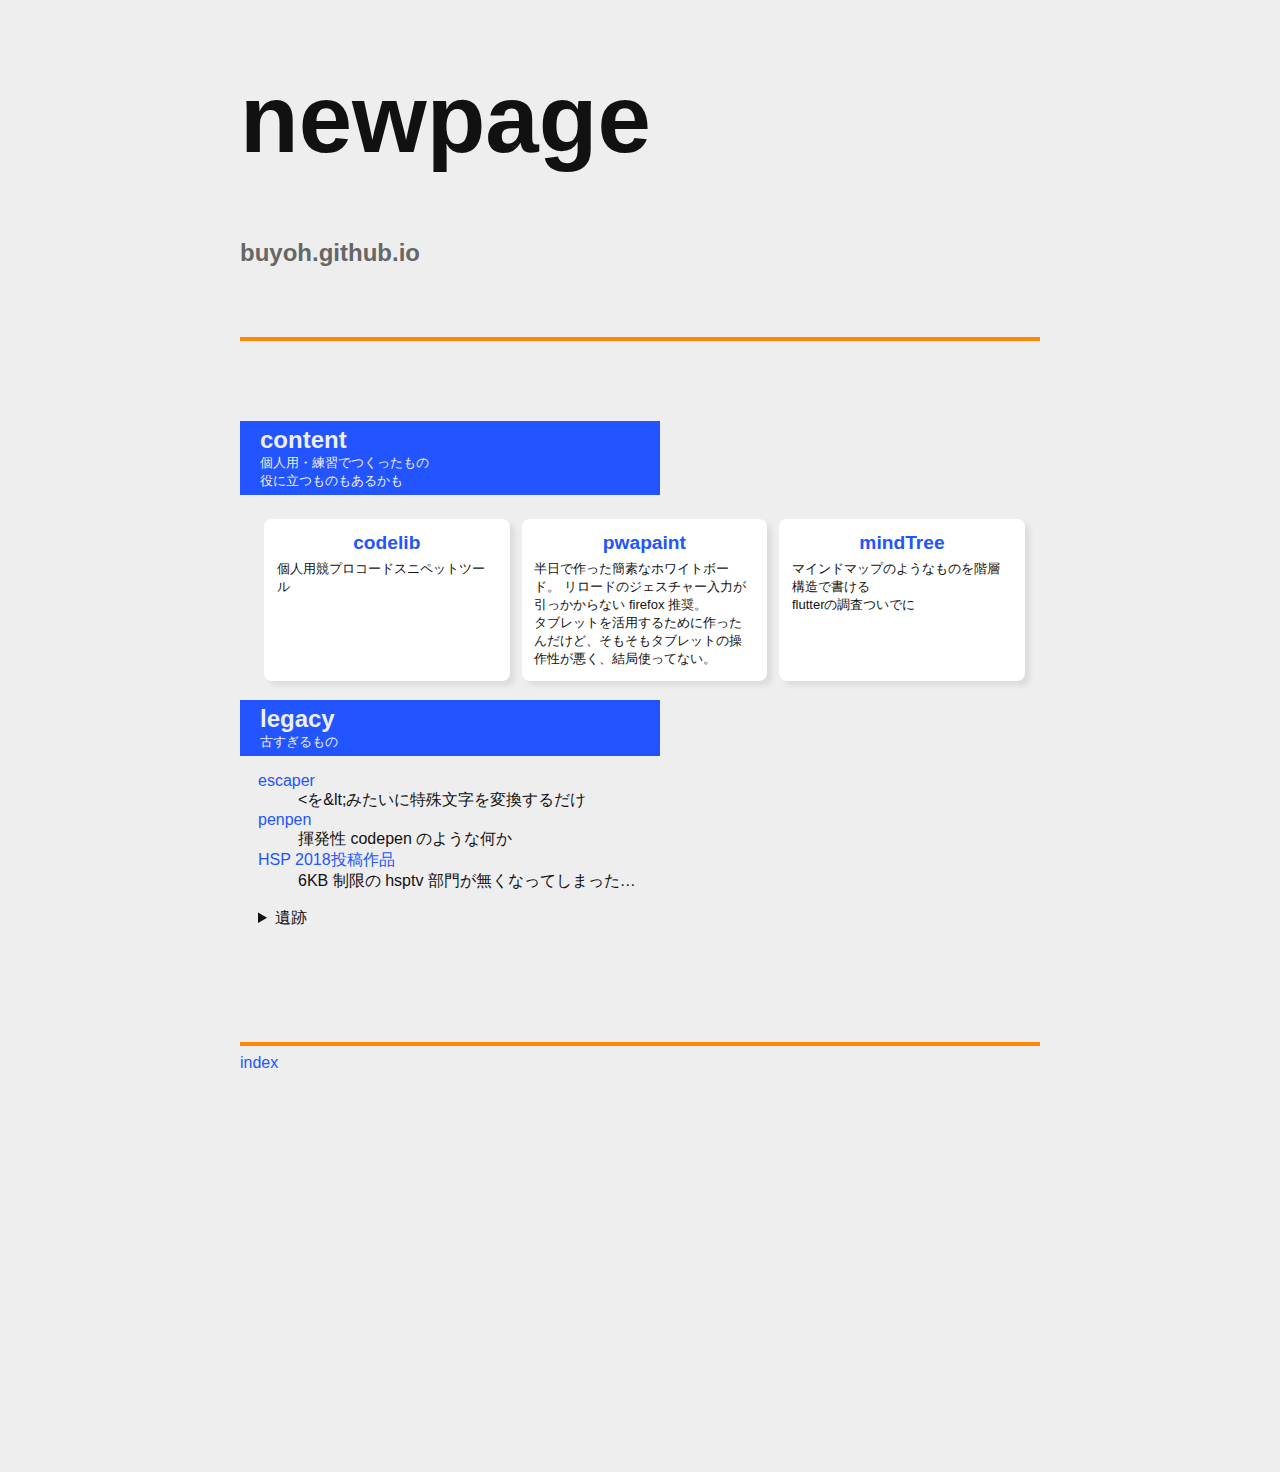
==== content.html @ f0f620ff "Simplify" ====
<!DOCTYPE html>
<html>

<head>
  <title>newpage</title>
  <meta http-equiv="Content-Type" content="text/html; charset=UTF-8" />
  <meta name="viewport" content="width=device-width,initial-scale=1" />

  <style>
    /*
#f80, #0ff, #25f
*/

    html {
      font-size: 62.5%;
    }

    body {
      /*font-family: 'Yu Gothic', 'HiraKakuPro-W3', 'Hiragino Kaku Gothic Pro', 'Meiryo', 'Osaka';*/
      font-family: "Helvetica Neue", "Segoe UI",
        "Hiragino Kaku Gothic ProN W3", "メイリオ", Meiryo, sans-serif;
      font-size: 1.6rem;
      background-color: #eee;
      color: #111;
      margin-bottom: 400px;
    }

    /* ------------------------------------------- */

    @media screen and (min-width: 640px) {
      #bodywrapper {
        max-width: 800px;
        margin-left: auto;
        margin-right: auto;
      }
    }

    @media screen and (max-width: 639px) {
      #bodywrapper {
        margin-left: auto;
        margin-right: auto;
      }
    }

    /* ------------------------------------------- */

    #header {
      border-bottom: 4px solid #f80;
      padding-bottom: 50px;
      margin-bottom: 80px;
    }

    @media screen and (min-width: 640px) {
      #header h1 {
        font-size: 9.6rem;
      }
    }

    @media screen and (max-width: 639px) {
      #header h1 {
        font-size: 4.8rem;
      }
    }

    #header h2 {
      font-size: 1.5em;
      color: #666;
    }

    /* ------------------------------------------- */

    #body {
      border-bottom: 4px solid #f80;
      padding-bottom: 100px;
    }

    #body section {
      margin-block-start: 0.83em;
      margin-block-end: 0.83em;
      margin-inline-start: 0;
      margin-inline-end: 0;
    }

    #body section>.title-summary {
      background-color: #25f;
      color: #eee;
      /* width: 50%; */
      padding-left: 20px;
      padding-top: 5px;
      padding-bottom: 5px;
      margin-bottom: 0.5em;
    }

    #body section>.title-summary>.title {
      margin: 0;
    }

    #body section>.title-summary>.summary {
      font-size: small;

      color: #eee;
      padding: 0;
      margin: 0;
    }

    #body section>h2.title {
      background-color: #25f;
      color: #eee;
      /* width: 50%; */
      padding-left: 20px;
      padding-top: 5px;
      padding-bottom: 5px;
      margin-bottom: 0.5em;
    }

    #body section>.body {
      margin-left: 18px;
    }

    @media screen and (min-width: 640px) {

      #body section>h2.title,
      #body section>.title-summary {
        width: 400px;
      }

    }

    @media screen and (max-width: 639px) {
      #body section>h2.title {
        width: auto;
      }
    }


    /* ------------------------------------------- */

    #body .linklist2 {
      display: flex;
      flex-wrap: wrap;
    }

    #body .linklist2>.item {
      flex: 0 0 220px;
      /* height: 60px; */
      /* border-color: #6666;
      border-width: 2px 0;
      border-style: solid; */
      border-radius: 8px;
      box-shadow: 5px 5px 5px #ddd;
      background-color: #fff;
      align-items: center;
      justify-content: center;
      margin: 6px;
      padding: 0.8em;
    }

    #body .linklist2>.item>.title {
      font-weight: bolder;
      font-size: 1.2em;
      text-align: center;
      margin-bottom: 0.3em;
    }

    #body .linklist2>.item>.summary {
      font-size: small;
    }

    /* ------------------------------------------- */

    #body .linklist {
      display: flex;
      flex-wrap: wrap;
    }

    #body .linklist .item {
      flex: 1 0 180px;
      height: 60px;
      border-color: #666;
      border-width: 2px;
      border-style: solid;
      border-radius: 8px;
      text-align: center;
      background-color: #fff;
      display: flex;
      align-items: center;
      justify-content: center;
      margin: 6px;
    }

    /* ------------------------------------------- */

    #footer {
      margin-top: 0.5em;
    }

    /* ------------------------------------------- */

    @media screen and (min-width: 640px) {
      .scr_small {
        display: none;
        visibility: hidden;
      }
    }

    @media screen and (max-width: 639px) {
      .scr_large {
        display: none;
        visibility: hidden;
      }
    }

    a {
      color: #25f;
      text-decoration-line: none;
    }

    a:hover {
      color: #25f;
      text-decoration-line: underline;
    }

    .imageframe {
      border-color: #eee;
      border-width: 2px;
      border-style: inset;
      border-radius: 1px;
    }

    .badge-legacy {
      color: #eee;
      background-color: #666;
      border-radius: 4px;
      margin: 0px 0.5em;
      font-size: 0.7em;
      padding: 0.1em 1em;
    }

    @keyframes fade-in {
      0% {
        opacity: 0;
      }

      100% {
        opacity: 1;
      }
    }
  </style>
</head>

<body>
  <div id="bodywrapper">
    <header id="header">
      <h1>newpage</h1>
      <h2>buyoh.github.io</h2>
    </header>

    <div id="body">

      <section>
        <div class="title-summary">
          <h2 class="title">content</h2>
          <div class="summary">個人用・練習でつくったもの<br>役に立つものもあるかも</div>
        </div>

        <div class="body">
          <h3></h3>
          <div class="linklist2">
            <div class="item">
              <div class="title">
                <a target="_blank" href="https://buyoh.github.io/codeLib2/">codelib</a>
              </div>
              <div class="summary">
                個人用競プロコードスニペットツール
              </div>
            </div>
            <div class="item">
              <div class="title">
                <a target="_blank" href="https://buyoh.github.io/pwapaint/">pwapaint</a>
              </div>
              <div class="summary">
                半日で作った簡素なホワイトボード。
                リロードのジェスチャー入力が引っかからない firefox 推奨。<br>
                タブレットを活用するために作ったんだけど、そもそもタブレットの操作性が悪く、結局使ってない。
              </div>
            </div>
            <div class="item">
              <div class="title">
                <a target="_blank" href="https://buyoh.github.io/prac_flutter/">mindTree</a>
              </div>
              <div class="summary">
                マインドマップのようなものを階層構造で書ける<br>
                flutterの調査ついでに
              </div>
            </div>
          </div>
        </div>
      </section>

      <section>
        <div class="title-summary">
          <h2 class="title">legacy</h2>
          <div class="summary">古すぎるもの</div>
        </div>
        <div class="body">
          <dl class="dl-horizontal">
            <dt><a href="webtool/escaper/escaper.html">escaper</a></dt>
            <dd>&lt;を&amp;lt;みたいに特殊文字を変換するだけ</dd>
            <dt><a href="webtool/codeeditor/codeeditor.html">penpen</a></dt>
            <dd>揮発性 codepen のような何か</dd>
            <dt><a href="f/hsp2018/index.html">HSP 2018投稿作品</a></dt>
            <dd>6KB 制限の hsptv 部門が無くなってしまった…</dd>
          </dl>
          <details>
            <summary>遺跡</summary>
            <dl class="dl-horizontal">
              <dt><a href="http://buyoh.s137.xrea.com/w/">buyoh.s137.xrea.com</a></dt>
              <dd>CGI置き場</dd>
              <dt>
                <a target="_blank" href="http://shonen9th.blog.fc2.com/">blog.fc2(凍結)</a>
              </dt>
              <dd>旧ブログ</dd>
            </dl>
          </details>
        </div>
      </section>

    </div>

    <div id="footer">
      <a href="./index.html">index</a>
    </div>
  </div>
</body>

</html>
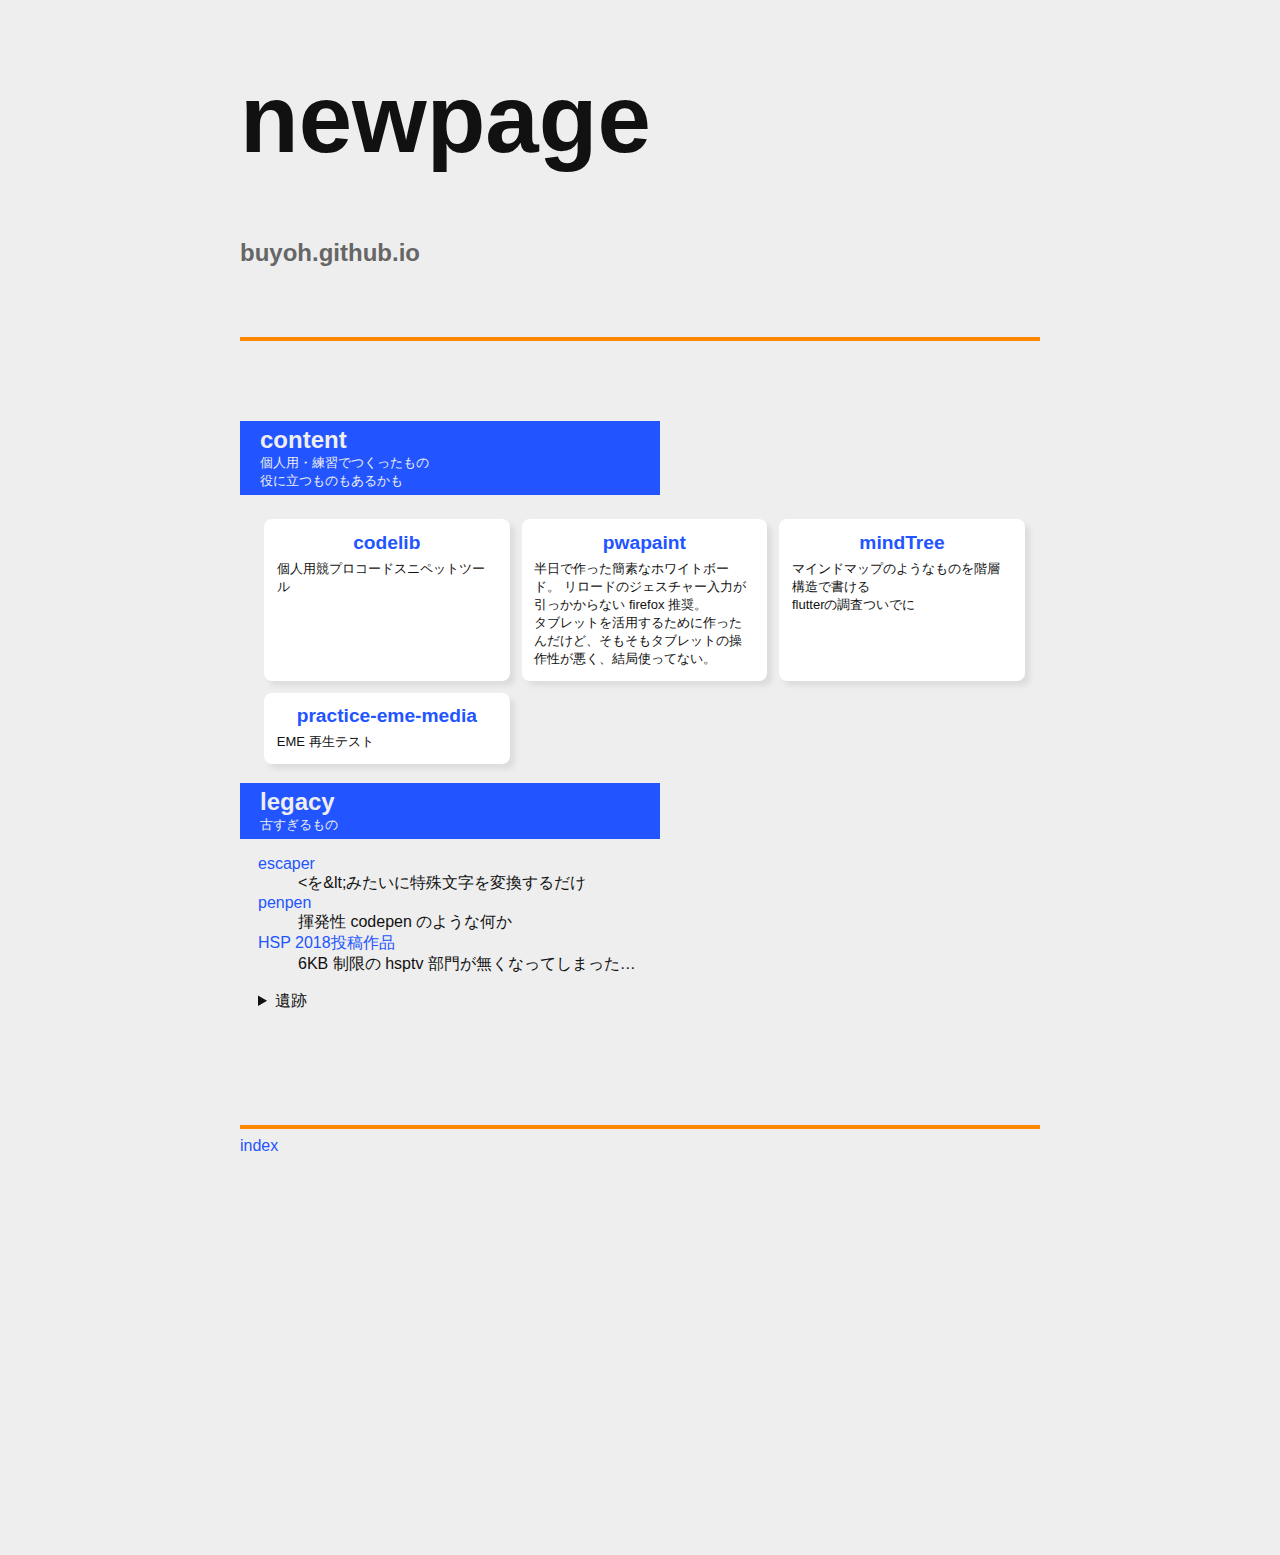
==== commit 89c83fe1: "Add practice-eme" ====
--- a/content.html
+++ b/content.html
@@ -291,6 +291,14 @@
               <div class="summary">
                 マインドマップのようなものを階層構造で書ける<br>
                 flutterの調査ついでに
+              </div>
+            </div>
+            <div class="item">
+              <div class="title">
+                <a target="_blank" href="https://buyoh.github.io/practice-eme-media/">practice-eme-media</a>
+              </div>
+              <div class="summary">
+                EME 再生テスト
               </div>
             </div>
           </div>
